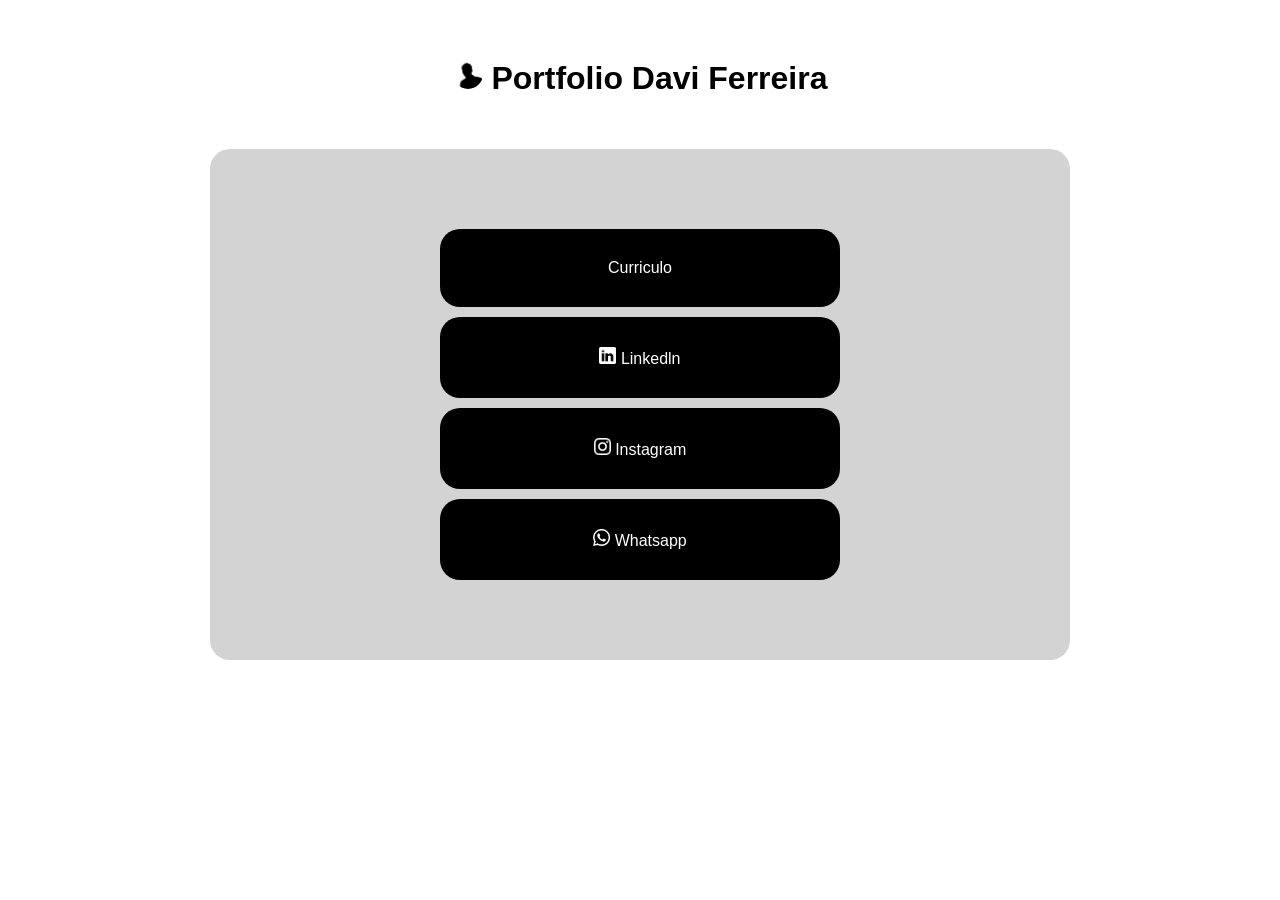
==== index.html @ 53a6317c "passando códigos do VSCode PC pro GitHub" ====
<!DOCTYPE html>
<html lang="en">
<head>
    <meta charset="UTF-8">
    <meta name="viewport" content="width=device-width, initial-scale=1.0">
    <title>Portfolio Davi | Home</title>
    <link rel="icon" href="./images/logo-branca.png" type="image/png">
    <style>
        body{
            color: black;
        }
        .box{
            align-items: center;
            padding: 30px;
            text-align: center;
            border-radius: 20px;
            margin: auto;
        }

        .icone{
            border-radius: 15px;
        }

        .outer{
            background-color: lightgrey;
            width: 800px;
            
        }

        .inner{
            margin-bottom: 10px;
            background-color: black;
            font-family: Verdana, Geneva, Tahoma, sans-serif;
        }
        
        .container{
            margin: 50px auto;
            width: 400px;
        }

        a{
            text-decoration: none;
            color: white;
        }

        .title{
            align-items: center;
            padding: 30px;
            text-align: center;
            font-family: 'Trebuchet MS', 'Lucida Sans Unicode', 'Lucida Grande', 'Lucida Sans', Arial, sans-serif;
        }
        
    </style>
</head>
<body>
        <div class="title">
            <h1><a href="./index.html"><img class="icone" src="./images/logo-preta.png" height="30" width="30"></a>    Portfolio Davi Ferreira</h1> 
        </div>
    <div class="outer box">   
        <div class="container">
            <div class="inner box"><a href="./pages/curriculo pt/index.html">Curriculo</a></div>
            <div class="inner box"><a href="https://www.linkedin.com/in/daviferreiraa/" target="_blank" rel="noreferrer">
                <img src="./images/linkedln-logo.png" height="17" width="17">  Linkedln</a></div>
            <div class="inner box"><a href="https://www.instagram.com/davifeerreira_/" target="_blank" rel="noreferrer">
                <img src="./images/insta-logo.png" height="17" width="17">  Instagram</a></div>
            <div class="inner box"><a href="https://api.whatsapp.com/send/?phone=48991880261&text&type=phone_number&app_absent=0" target="_blank" rel="noreferrer">
                <img src="./images/whatsapp logo.png" height="17" width="17">  Whatsapp</a></div>

        </div>
    </div>     
    
</body>
</html>
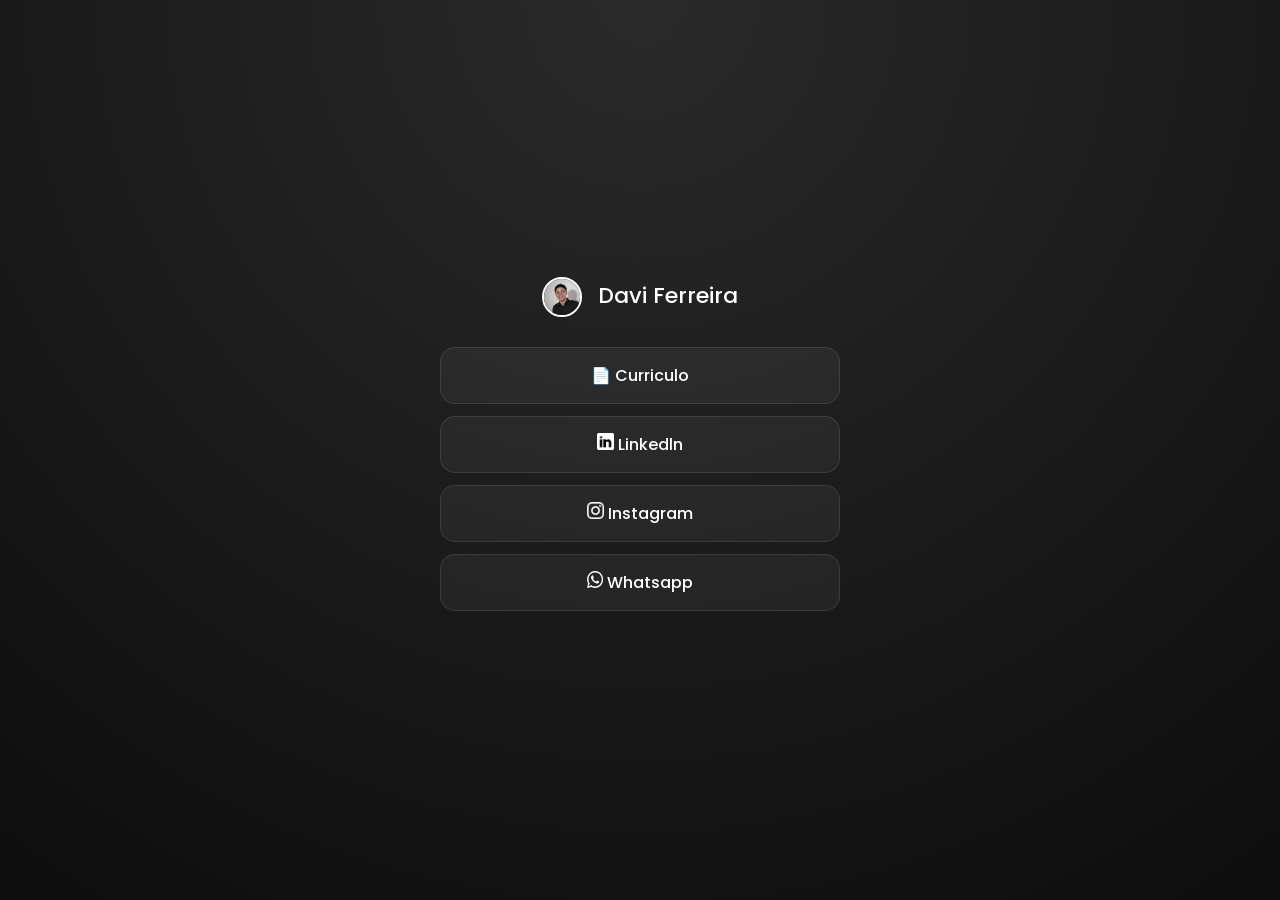
==== commit 30126109: "atualização estética e funcional" ====
--- a/index.html
+++ b/index.html
@@ -1,14 +1,33 @@
+
 <!DOCTYPE html>
 <html lang="en">
 <head>
     <meta charset="UTF-8">
     <meta name="viewport" content="width=device-width, initial-scale=1.0">
-    <title>Portfolio Davi | Home</title>
-    <link rel="icon" href="./images/logo-branca.png" type="image/png">
+    <title>Portfólio Davi | Home</title>
+    <link rel="icon" href="./images/icon.png" type="image/png">
+    <link href="https://fonts.googleapis.com/css2?family=Poppins:wght@300;500;700&display=swap" rel="stylesheet">
+
     <style>
+
+        * {
+            margin: 0;
+            padding: 0;
+            box-sizing: border-box;
+        }
+        
+
+        
         body{
-            color: black;
+            font-family: 'Poppins', sans-serif;
+            height: 100vh;
+            display: flex;
+            align-items: center;
+            background: radial-gradient(circle at top, #2a2a2a, #0d0d0d);
+            color: white;
+            
         }
+        
         .box{
             align-items: center;
             padding: 30px;
@@ -18,24 +37,37 @@
         }
 
         .icone{
-            border-radius: 15px;
+            border-radius: 25px;
+
         }
 
-        .outer{
-            background-color: lightgrey;
-            width: 800px;
-            
-        }
 
         .inner{
-            margin-bottom: 10px;
-            background-color: black;
-            font-family: Verdana, Geneva, Tahoma, sans-serif;
+            display: block;
+            margin: 12px 0;
+            padding: 15px;
+            border-radius: 15px;
+
+            background-color: rgba(255, 255, 255, 0.05);
+
+            border: 1px solid rgba(255,255,255,0.1);
+            font-weight: 500;
+            transition: 0.3s;
+            
         }
         
         .container{
-            margin: 50px auto;
+            margin: auto;
             width: 400px;
+            text-align: center;
+            animation: aparecer 0.8s ease-out;
+            transition: transform 0.2s ease, box-shadow 0.4s ease;
+
+        }
+
+        .inner:hover {
+            transform: scale(1.05);
+            box-shadow: 0 10px 20px rgba(0,0,0,0.4);
         }
 
         a{
@@ -43,32 +75,67 @@
             color: white;
         }
 
-        .title{
+        .title {
+            margin-bottom: 30px;
             align-items: center;
-            padding: 30px;
-            text-align: center;
-            font-family: 'Trebuchet MS', 'Lucida Sans Unicode', 'Lucida Grande', 'Lucida Sans', Arial, sans-serif;
+        }
+
+        .title h1 {
+            font-size: 22px;
+            font-weight: 500;
+        }
+
+        .icone {
+            width: 40px;
+            height: 40px;
+            border-radius: 50%;
+            vertical-align: middle;
+            margin-right: 10px;
+            border: 2px solid white;
         }
         
+        
+        @keyframes aparecer {
+            from {
+                opacity: 0;
+                transform: translateY(40px);
+            }
+            to {
+                opacity: 1;
+                transform: translateY(0);
+            }
+        }
+
+        @media (max-width: 500px) {
+            .container {
+                padding: 20px;
+            }
+        }
+
     </style>
 </head>
 <body>
-        <div class="title">
-            <h1><a href="./index.html"><img class="icone" src="./images/logo-preta.png" height="30" width="30"></a>    Portfolio Davi Ferreira</h1> 
-        </div>
-    <div class="outer box">   
+
         <div class="container">
-            <div class="inner box"><a href="./pages/curriculo pt/index.html">Curriculo</a></div>
-            <div class="inner box"><a href="https://www.linkedin.com/in/daviferreiraa/" target="_blank" rel="noreferrer">
-                <img src="./images/linkedln-logo.png" height="17" width="17">  Linkedln</a></div>
-            <div class="inner box"><a href="https://www.instagram.com/davifeerreira_/" target="_blank" rel="noreferrer">
-                <img src="./images/insta-logo.png" height="17" width="17">  Instagram</a></div>
-            <div class="inner box"><a href="https://api.whatsapp.com/send/?phone=48991880261&text&type=phone_number&app_absent=0" target="_blank" rel="noreferrer">
-                <img src="./images/whatsapp logo.png" height="17" width="17">  Whatsapp</a></div>
+
+            <div class="title">
+                <h1><a href="./index.html">
+                <img class="icone" src="./images/foto linkedln.png"></a> 
+                Davi Ferreira</h1> 
+            </div>
+
+            <a class="inner box" href="./pages/curriculo pt/index.html">📄 Curriculo</a>
+
+             <a class="inner box" href="https://www.linkedin.com/in/daviferreiraa/" target="_blank" rel="noreferrer">
+                <img src="./images/linkedln-logo.png" height="17">  Linkedln</a>
+
+            <a class="inner box" href="https://www.instagram.com/davifeerreira_/" target="_blank" rel="noreferrer">
+                <img src="./images/insta-logo.png" height="17">  Instagram</a>
+
+            <a class="inner box" href="https://api.whatsapp.com/send/?phone=48991880261&text&type=phone_number&app_absent=0" target="_blank" rel="noreferrer">
+                <img src="./images/whatsapp logo.png" height="17">  Whatsapp</a>
 
         </div>
-    </div>     
     
 </body>
 </html>
-
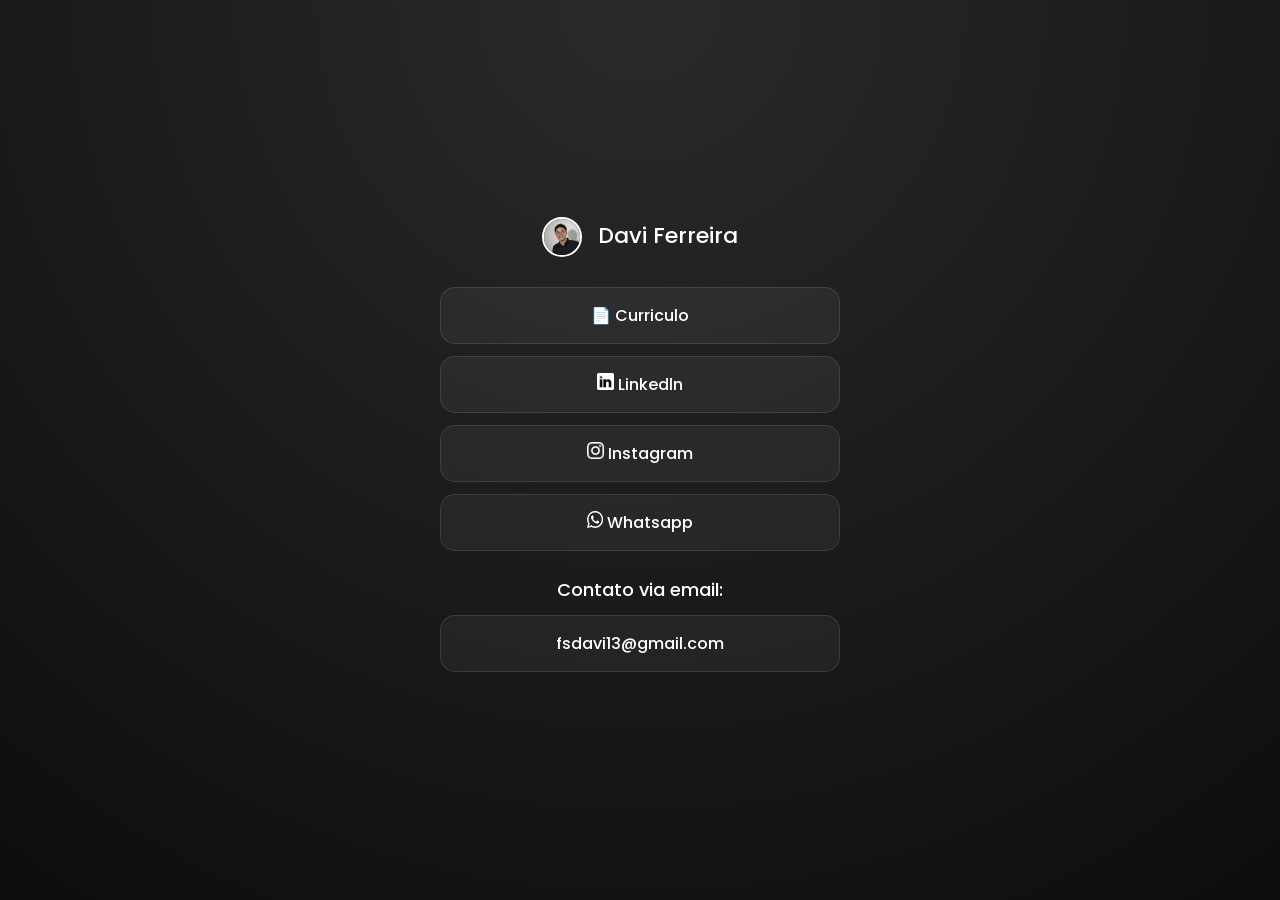
==== commit 2bf93c9d: "adicionei o contato via email" ====
--- a/index.html
+++ b/index.html
@@ -93,7 +93,17 @@
             margin-right: 10px;
             border: 2px solid white;
         }
+
+         .icone:hover{
+            transform: scale(1.05);
+            box-shadow: 0 10px 20px rgba(0,0,0,0.4);
+        }
         
+        h3{
+            font-size: 18px;
+            font-weight: 500;
+            margin-top: 25px;
+        }
         
         @keyframes aparecer {
             from {
@@ -135,6 +145,11 @@
             <a class="inner box" href="https://api.whatsapp.com/send/?phone=48991880261&text&type=phone_number&app_absent=0" target="_blank" rel="noreferrer">
                 <img src="./images/whatsapp logo.png" height="17">  Whatsapp</a>
 
+                <h3>Contato via email:</h3>
+
+            <div class="inner box">
+                fsdavi13@gmail.com
+            </div>
         </div>
     
 </body>
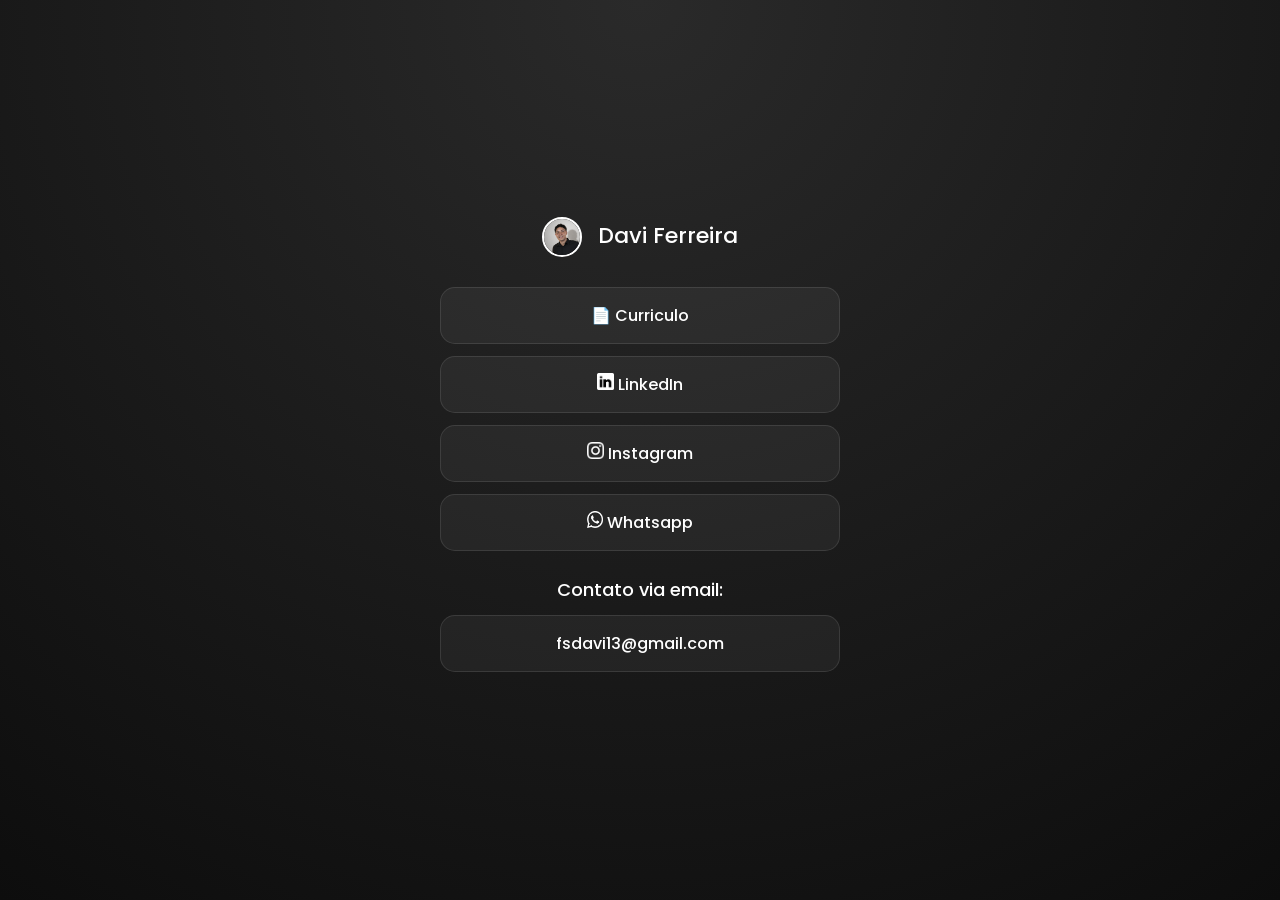
==== commit fdccf429: "correção ortografica" ====
--- a/index.html
+++ b/index.html
@@ -137,7 +137,7 @@
             <a class="inner box" href="./pages/curriculo pt/index.html">📄 Curriculo</a>
 
              <a class="inner box" href="https://www.linkedin.com/in/daviferreiraa/" target="_blank" rel="noreferrer">
-                <img src="./images/linkedln-logo.png" height="17">  Linkedln</a>
+                <img src="./images/linkedln-logo.png" height="17">  LinkedIn</a>
 
             <a class="inner box" href="https://www.instagram.com/davifeerreira_/" target="_blank" rel="noreferrer">
                 <img src="./images/insta-logo.png" height="17">  Instagram</a>
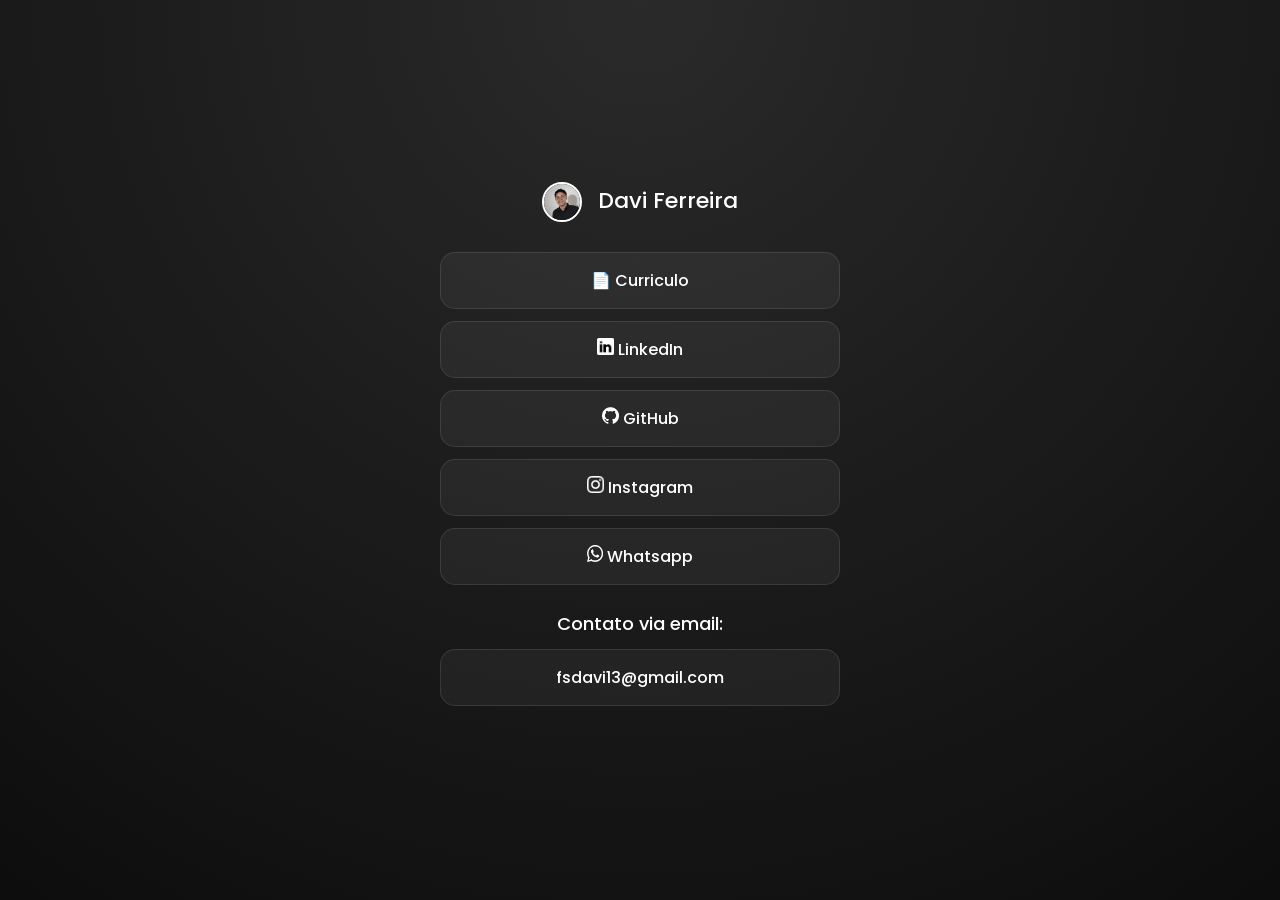
==== commit f29d82b0: "adição do botao GitHub" ====
--- a/index.html
+++ b/index.html
@@ -139,6 +139,9 @@
              <a class="inner box" href="https://www.linkedin.com/in/daviferreiraa/" target="_blank" rel="noreferrer">
                 <img src="./images/linkedln-logo.png" height="17">  LinkedIn</a>
 
+            <a class="inner box" href="https://github.com/fsdavi13" target="_blank" rel="noreferrer">
+                <img src="./images/github logo.png" height="17">  GitHub</a>
+
             <a class="inner box" href="https://www.instagram.com/davifeerreira_/" target="_blank" rel="noreferrer">
                 <img src="./images/insta-logo.png" height="17">  Instagram</a>
 
